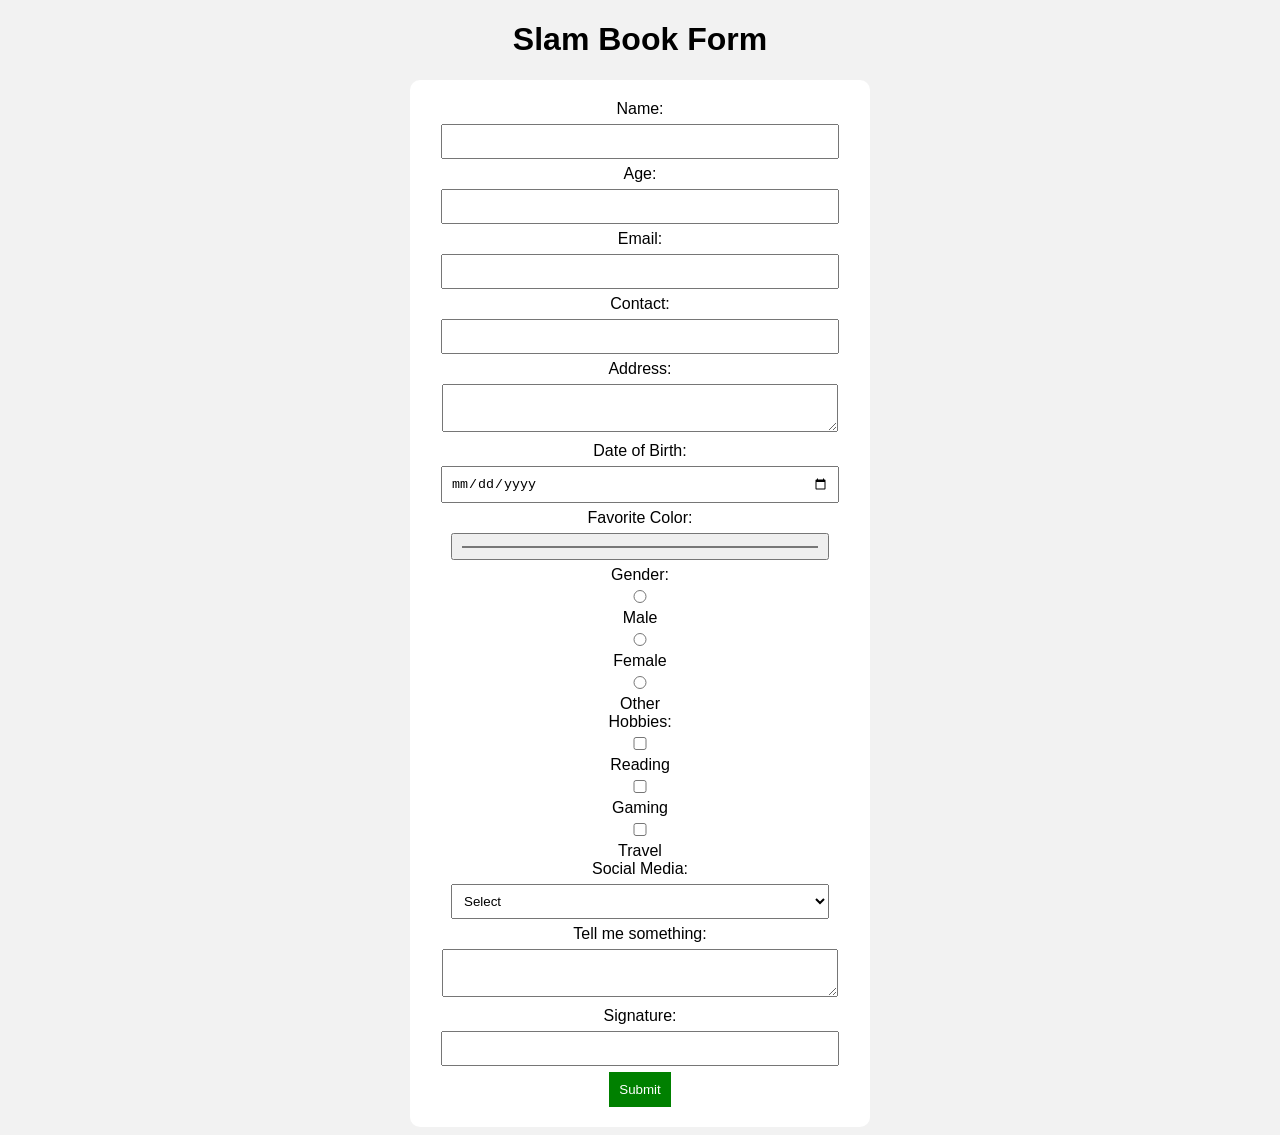
==== Slam Book/index.html @ 55ad1f31 "Content" ====
<!DOCTYPE html>
<html>
<head>
    <title>Slam Book</title>
    <link rel="stylesheet" href="style.css">
</head>
<body>

<h1>Slam Book Form</h1>

<form action="result.html" method="GET" onsubmit="return validateForm()">

    <label>Name:</label>
    <input type="text" name="name" id="name"><br>

    <label>Age:</label>
    <input type="number" name="age" id="age"><br>

    <label>Email:</label>
    <input type="email" name="email" id="email"><br>

    <label>Contact:</label>
    <input type="text" name="contact" id="contact"><br>

    <label>Address:</label>
    <textarea name="address" id="address"></textarea><br>

    <label>Date of Birth:</label>
    <input type="date" name="dob" id="dob"><br>

    <label>Favorite Color:</label>
    <input type="color" name="color" id="color"><br>

    <label>Gender:</label>
    <input type="radio" name="gender" value="Male"> Male
    <input type="radio" name="gender" value="Female"> Female
    <input type="radio" name="gender" value="Other"> Other
    <br>

    <label>Hobbies:</label>
    <input type="checkbox" name="hobby" value="Reading"> Reading
    <input type="checkbox" name="hobby" value="Gaming"> Gaming
    <input type="checkbox" name="hobby" value="Travel"> Travel
    <br>

    <label>Social Media:</label>
    <select name="social" id="social">
        <option value="">Select</option>
        <option>Instagram</option>
        <option>Facebook</option>
        <option>LinkedIn</option>
        <option>Snapchat</option>
        <option>X</option>
    </select><br>

    <label>Tell me something:</label>
    <textarea name="about" id="about"></textarea><br>

    <label>Signature:</label>
    <input type="text" name="sign" id="sign"><br>

    <button type="submit">Submit</button>

</form>

<script src="script.js"></script>
</body>
</html>
---- Slam Book/style.css ----
body {
    font-family: Arial;
    background: #f2f2f2;
    text-align: center;
}

form {
    background: white;
    padding: 20px;
    width: 420px;
    margin: auto;
    border-radius: 10px;
}

input, textarea, select {
    width: 90%;
    padding: 8px;
    margin: 6px;
}

button {
    padding: 10px;
    background: green;
    color: white;
    border: none;
    cursor: pointer;
}
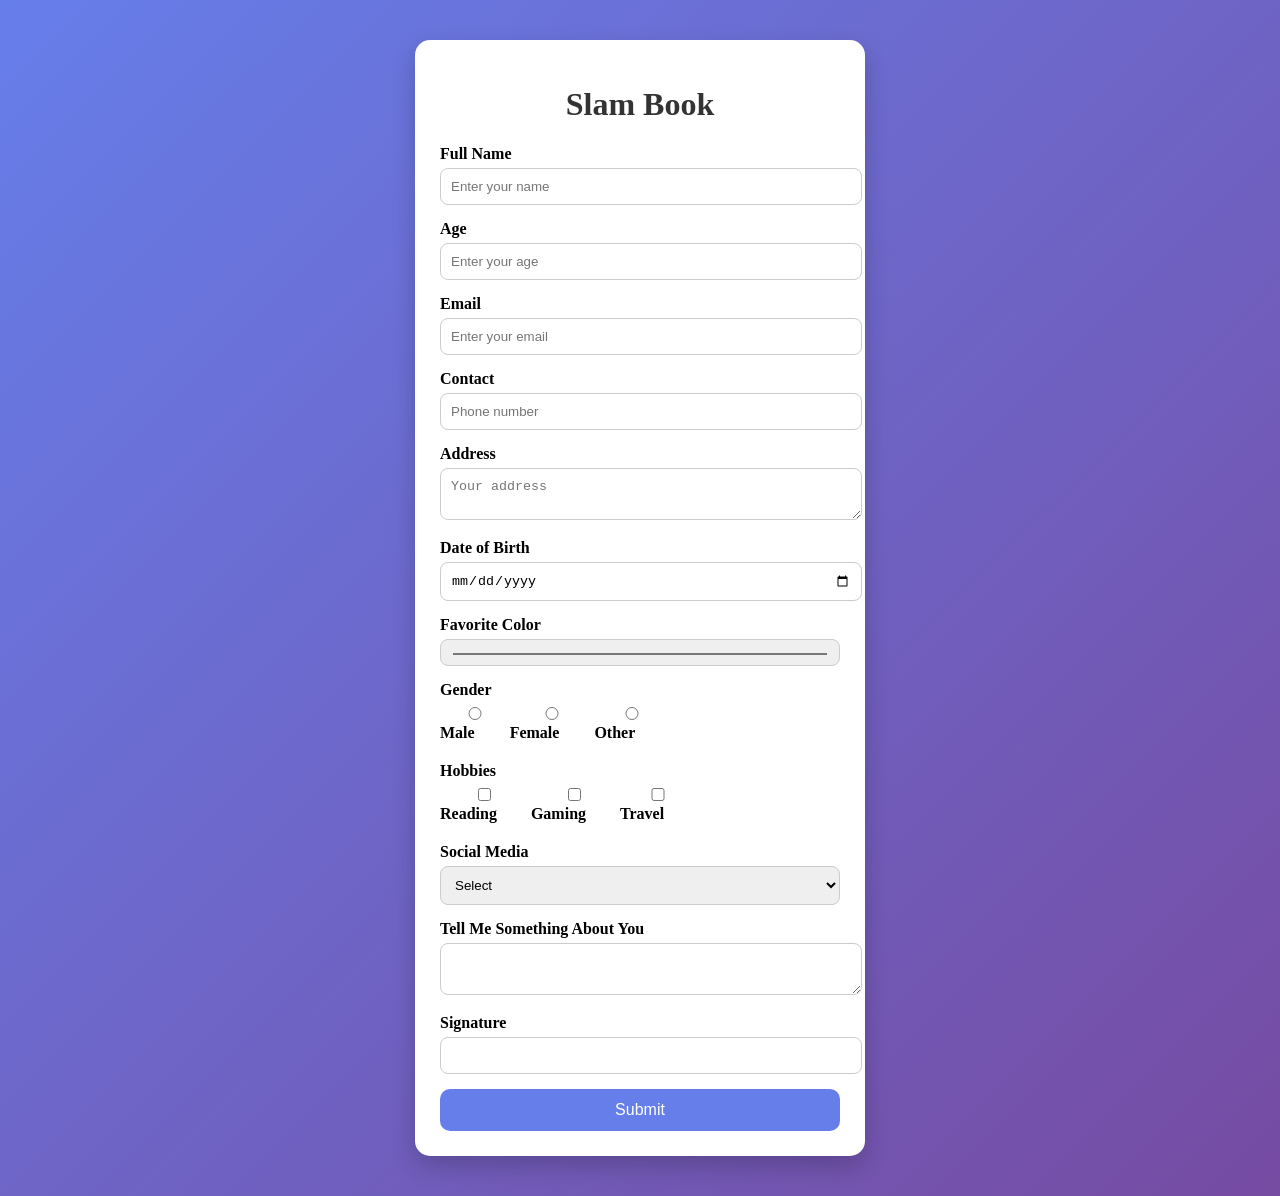
==== commit 9480cb75: "Updated slam book UI and validation" ====
--- a/Slam Book/index.html
+++ b/Slam Book/index.html
@@ -6,62 +6,90 @@
 </head>
 <body>
 
-<h1>Slam Book Form</h1>
+<div class="container">
+    <h1>Slam Book </h1>
 
-<form action="result.html" method="GET" onsubmit="return validateForm()">
+    <form action="result.html" method="GET" onsubmit="return validateForm()">
 
-    <label>Name:</label>
-    <input type="text" name="name" id="name"><br>
+        <div class="input-box">
+            <label>Full Name</label>
+            <input type="text" name="name" id="name" placeholder="Enter your name">
+        </div>
 
-    <label>Age:</label>
-    <input type="number" name="age" id="age"><br>
+        <div class="input-box">
+            <label>Age</label>
+            <input type="number" name="age" id="age" placeholder="Enter your age">
+        </div>
 
-    <label>Email:</label>
-    <input type="email" name="email" id="email"><br>
+        <div class="input-box">
+            <label>Email</label>
+            <input type="email" name="email" id="email" placeholder="Enter your email">
+        </div>
 
-    <label>Contact:</label>
-    <input type="text" name="contact" id="contact"><br>
+        <div class="input-box">
+            <label>Contact</label>
+            <input type="text" name="contact" id="contact" placeholder="Phone number">
+        </div>
 
-    <label>Address:</label>
-    <textarea name="address" id="address"></textarea><br>
+        <div class="input-box">
+            <label>Address</label>
+            <textarea name="address" id="address" placeholder="Your address"></textarea>
+        </div>
 
-    <label>Date of Birth:</label>
-    <input type="date" name="dob" id="dob"><br>
+        <div class="input-box">
+            <label>Date of Birth</label>
+            <input type="date" name="dob" id="dob">
+        </div>
 
-    <label>Favorite Color:</label>
-    <input type="color" name="color" id="color"><br>
+        <div class="input-box">
+            <label>Favorite Color</label>
+            <input type="color" name="color" id="color">
+        </div>
 
-    <label>Gender:</label>
-    <input type="radio" name="gender" value="Male"> Male
-    <input type="radio" name="gender" value="Female"> Female
-    <input type="radio" name="gender" value="Other"> Other
-    <br>
+        <div class="input-box">
+            <label>Gender</label>
+            <div class="radio-group">
+                <label><input type="radio" name="gender" value="Male"> Male</label>
+                <label><input type="radio" name="gender" value="Female"> Female</label>
+                <label><input type="radio" name="gender" value="Other"> Other</label>
+            </div>
+        </div>
 
-    <label>Hobbies:</label>
-    <input type="checkbox" name="hobby" value="Reading"> Reading
-    <input type="checkbox" name="hobby" value="Gaming"> Gaming
-    <input type="checkbox" name="hobby" value="Travel"> Travel
-    <br>
+        <div class="input-box">
+            <label>Hobbies</label>
+            <div class="checkbox-group">
+                <label><input type="checkbox" name="hobby" value="Reading"> Reading</label>
+                <label><input type="checkbox" name="hobby" value="Gaming"> Gaming</label>
+                <label><input type="checkbox" name="hobby" value="Travel"> Travel</label>
+            </div>
+        </div>
 
-    <label>Social Media:</label>
-    <select name="social" id="social">
-        <option value="">Select</option>
-        <option>Instagram</option>
-        <option>Facebook</option>
-        <option>LinkedIn</option>
-        <option>Snapchat</option>
-        <option>X</option>
-    </select><br>
+        <div class="input-box">
+            <label>Social Media</label>
+            <select name="social" id="social">
+                <option value="">Select</option>
+                <option>Instagram</option>
+                <option>Facebook</option>
+                <option>LinkedIn</option>
+                <option>Snapchat</option>
+                <option>X</option>
+            </select>
+        </div>
 
-    <label>Tell me something:</label>
-    <textarea name="about" id="about"></textarea><br>
+        <div class="input-box">
+            <label>Tell Me Something About You</label>
+            <textarea name="about" id="about"></textarea>
+        </div>
 
-    <label>Signature:</label>
-    <input type="text" name="sign" id="sign"><br>
+        <div class="input-box">
+            <label>Signature</label>
+            <input type="text" name="sign" id="sign">
+        </div>
 
-    <button type="submit">Submit</button>
+        <button type="submit"> Submit</button>
 
-</form>
+    </form>
+</div>
 
 <script src="script.js"></script>
 </body>
--- a/Slam Book/style.css
+++ b/Slam Book/style.css
@@ -1,27 +1,62 @@
+
 body {
-    font-family: Arial;
-    background: #f2f2f2;
-    text-align: center;
+    font-family: 'Segoe UI';
+    background: linear-gradient(135deg, #667eea, #764ba2);
+    margin: 0;
 }
 
-form {
+.container {
+    width: 400px;
+    margin: 40px auto;
     background: white;
-    padding: 20px;
-    width: 420px;
-    margin: auto;
-    border-radius: 10px;
+    padding: 25px;
+    border-radius: 15px;
+    box-shadow: 0 10px 25px rgba(0,0,0,0.2);
+}
+
+h1 {
+    text-align: center;
+    color: #333;
+}
+
+.input-box {
+    margin-bottom: 15px;
+}
+
+label {
+    font-weight: bold;
+    display: block;
+    margin-bottom: 5px;
 }
 
 input, textarea, select {
-    width: 90%;
-    padding: 8px;
-    margin: 6px;
+    width: 100%;
+    padding: 10px;
+    border-radius: 8px;
+    border: 1px solid #ccc;
+    outline: none;
+}
+
+input:focus, textarea:focus {
+    border-color: #667eea;
+}
+
+.radio-group, .checkbox-group {
+    display: flex;
+    gap: 10px;
 }
 
 button {
-    padding: 10px;
-    background: green;
+    width: 100%;
+    padding: 12px;
+    background: #667eea;
     color: white;
     border: none;
+    border-radius: 10px;
+    font-size: 16px;
     cursor: pointer;
+}
+
+button:hover {
+    background: #5a67d8;
 }
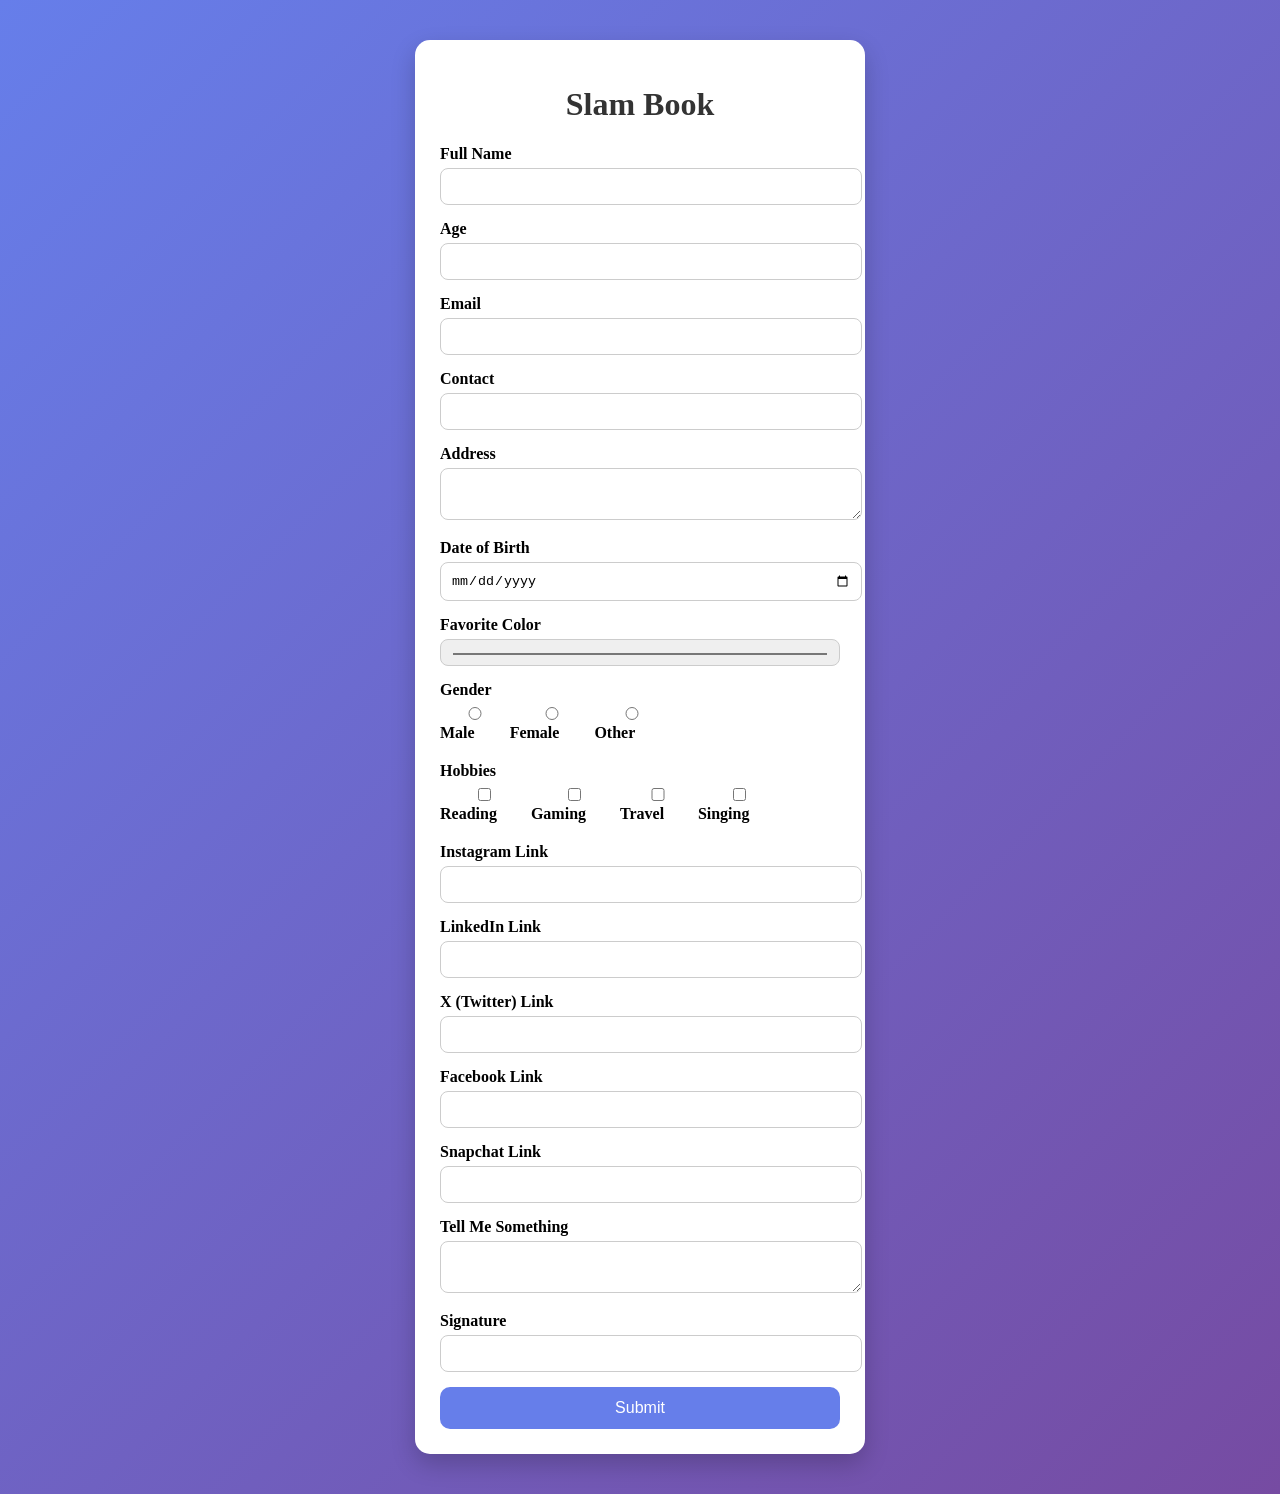
==== commit bbe49267: "Updated slam book UI and validation" ====
--- a/Slam Book/index.html
+++ b/Slam Book/index.html
@@ -13,27 +13,27 @@
 
         <div class="input-box">
             <label>Full Name</label>
-            <input type="text" name="name" id="name" placeholder="Enter your name">
+            <input type="text" name="name" id="name">
         </div>
 
         <div class="input-box">
             <label>Age</label>
-            <input type="number" name="age" id="age" placeholder="Enter your age">
+            <input type="number" name="age" id="age">
         </div>
 
         <div class="input-box">
             <label>Email</label>
-            <input type="email" name="email" id="email" placeholder="Enter your email">
+            <input type="email" name="email" id="email">
         </div>
 
         <div class="input-box">
             <label>Contact</label>
-            <input type="text" name="contact" id="contact" placeholder="Phone number">
+            <input type="text" name="contact" id="contact">
         </div>
 
         <div class="input-box">
             <label>Address</label>
-            <textarea name="address" id="address" placeholder="Your address"></textarea>
+            <textarea name="address" id="address"></textarea>
         </div>
 
         <div class="input-box">
@@ -61,23 +61,38 @@
                 <label><input type="checkbox" name="hobby" value="Reading"> Reading</label>
                 <label><input type="checkbox" name="hobby" value="Gaming"> Gaming</label>
                 <label><input type="checkbox" name="hobby" value="Travel"> Travel</label>
+                <label><input type="checkbox" name="hobby" value="Singing"> Singing</label>
             </div>
         </div>
 
+    
         <div class="input-box">
-            <label>Social Media</label>
-            <select name="social" id="social">
-                <option value="">Select</option>
-                <option>Instagram</option>
-                <option>Facebook</option>
-                <option>LinkedIn</option>
-                <option>Snapchat</option>
-                <option>X</option>
-            </select>
+            <label>Instagram Link</label>
+            <input type="url" name="instagram" id="instagram">
         </div>
 
         <div class="input-box">
-            <label>Tell Me Something About You</label>
+            <label>LinkedIn Link</label>
+            <input type="url" name="linkedin" id="linkedin">
+        </div>
+
+        <div class="input-box">
+            <label>X (Twitter) Link</label>
+            <input type="url" name="x" id="x">
+        </div>
+
+        <div class="input-box">
+            <label>Facebook Link</label>
+            <input type="url" name="facebook" id="facebook">
+        </div>
+
+        <div class="input-box">
+            <label>Snapchat Link</label>
+            <input type="url" name="snapchat" id="snapchat">
+        </div>
+
+        <div class="input-box">
+            <label>Tell Me Something</label>
             <textarea name="about" id="about"></textarea>
         </div>
 
